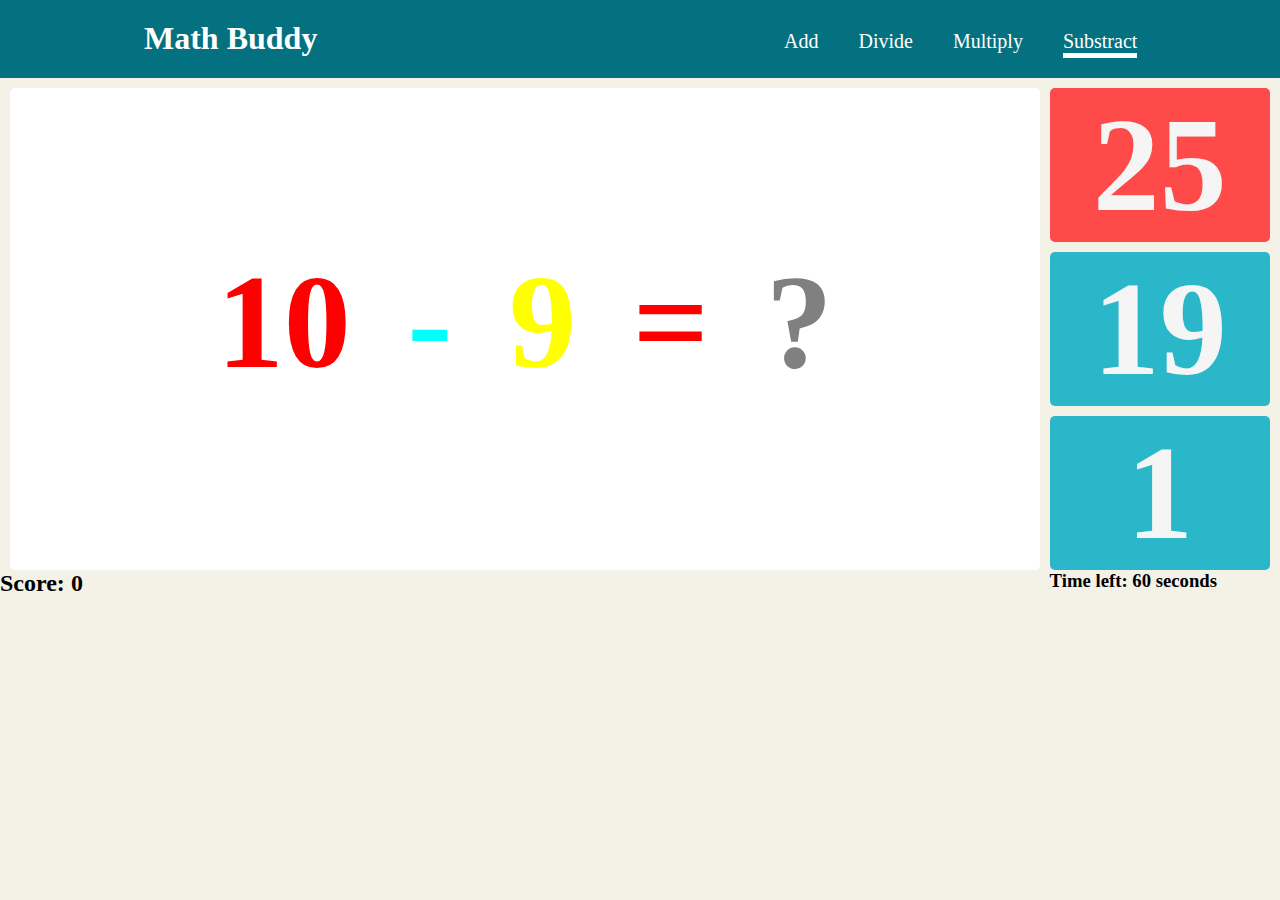
==== subtract.html @ ef3fd9a4 "first" ====
<!DOCTYPE html>
<html lang="en">
<head>
    <meta charset="UTF-8">
    <meta name="viewport" content="width=device-width, initial-scale=1.0">
    <link rel="stylesheet" href="/styles/styles.css">
    <title>Math Buddy</title>
</head>
<body>
    <audio id="wrong" src="/audio/wrong.mp3"></audio>


    <header>
     <div class="container">
     
         <h1>Math Buddy</h1>
     <ul>
         <li><a href=index.html>Add</a></li>
         <li><a href="divide.html">Divide</a></li>
         <li><a href="multiply.html">Multiply</a></li>
         <li class="current"><a href="subract.html">Substract</a></li>
     </ul>
 
     </div>
    </header> 
 
    <div class="wrapper">
     <div class="equation">
         <h1 id="num1" style="color:red">1</h1>
         <h1 style="color:aqua">-</h1>  
         <h1 id="num2" style="color:yellow">1</h1>
         <h1 style="color: red">=</h1>
         <h1 style="color:grey">?</h1>
    </div>
 
    <div class="answer-options">
     <h1 id="option1">1</h1>
     <h1 id="option2">2</h1>
     <h1 id="option3">3</h1>
 
    </div>

    <div id="score-container">
        <h2>Score: <span id="current-score">0</span></h2>
      </div>
   
      <div id="time-container">
       <h3>Time left: <span id="timer">60</span> seconds</h3> 
      </div>
 
 
    </div>
    <script src="app/subtract.js"></script>
</body>
</html>
---- styles/styles.css ----
*{
    margin: 0;
    padding: 0;
    font-family: 'Luckiest Guy', cursive;
}

body{
    background-color: #f4f1e7;
}

.container{
    padding: 20px;
    overflow: hidden;
    background-color: #047180;
}


    .container h1{
        float:left;
        margin-left: 10%;
        color: white;
    }

    .container ul{
        list-style-type: none;
        font-size: 20px;
        margin-left: 60%;
    }

    .container li{
        margin-top: 10px;
        float:left;
        padding: 0 20px 0 20px;
    }

    .container a{
        text-decoration:none;
        color:white;
    }

    .current a::after{
        content: '_';
        background-color: white;
        font-size: 4px;
        display: block;
    }

    .wrapper{
        display: grid;
        grid-template-columns:  82% 18%;
    }

    .equation{
        font-size: 67px;
        background-color: white;
        border-radius: 5px;
        text-align: center;
        padding-top: 15%;
        margin-top: 10px;
        margin-left: 10px;
        margin-right: 10px;
    }

    .equation h1{
        display:inline;
        padding: 20px;
    }

    .answer-options
    {
        font-size: 67px;
        margin-right: 10px;
    }

    .answer-options h1{
        cursor: pointer;
        color: whitesmoke;
        border-radius: 5px;
        margin-top: 10px;
        text-align: center;
        width: 100%;
    }

  

    #option1{
        background-color: #fe4a49;
        transition: 1s;
    }

    #option1:hover {
        color: black;
        background-color: white;
    }


    #option2{
        background-color: #2ab7ca;
        transition: 1s;
    }

    #option2:hover{
        color:#2ab7ca;
        background-color: white;
    }

    #option3{
        background-color: #2ab7ca;
        transition: 1s;
    }

    #option3:hover{
        color:#fed766;
        background-color: white;
    }
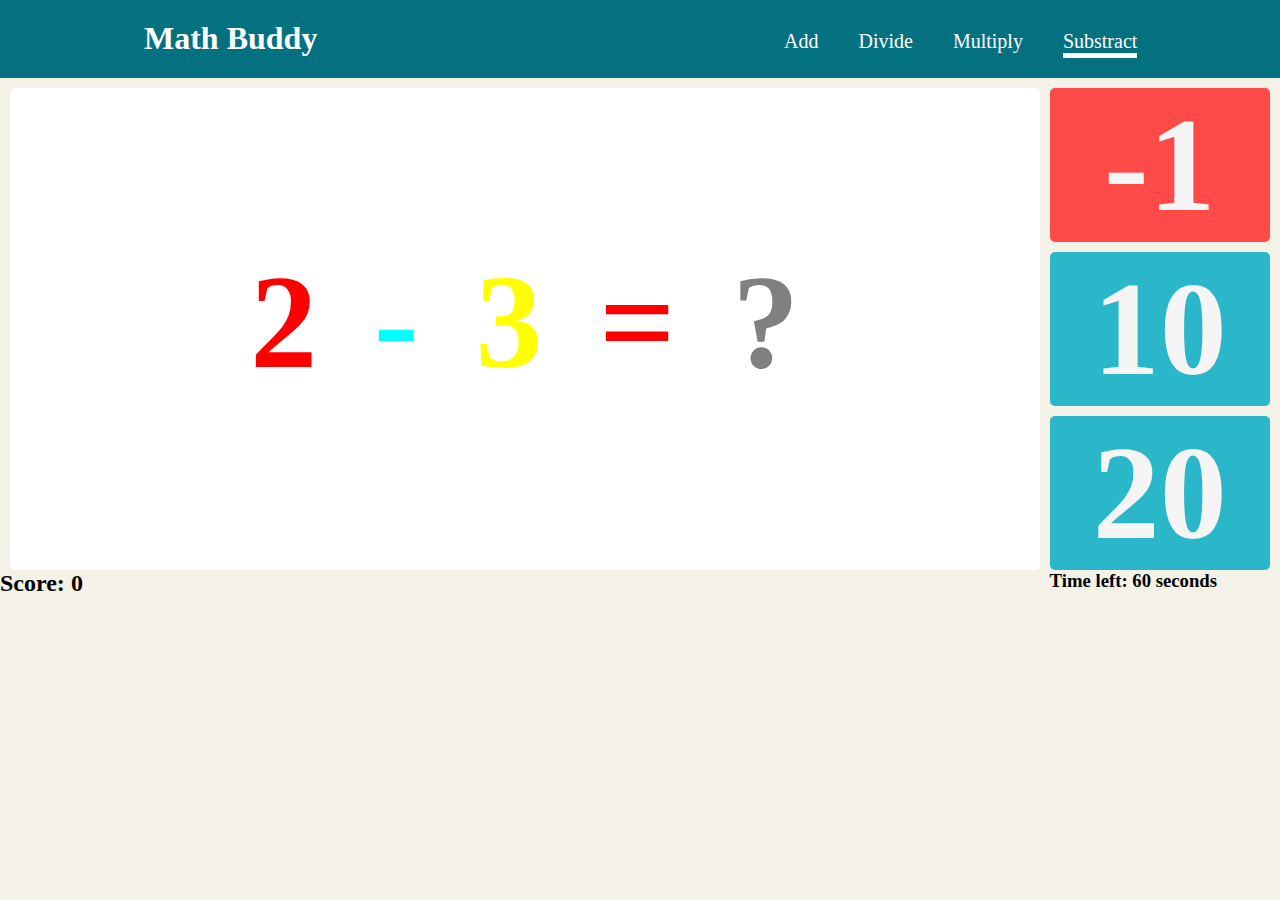
==== commit d2c190e7: "grah" ====
--- a/subtract.html
+++ b/subtract.html
@@ -15,10 +15,10 @@
      
          <h1>Math Buddy</h1>
      <ul>
-         <li><a href=index.html>Add</a></li>
-         <li><a href="divide.html">Divide</a></li>
-         <li><a href="multiply.html">Multiply</a></li>
-         <li class="current"><a href="subract.html">Substract</a></li>
+         <li><a href="./index.html">Add</a></li>
+         <li><a href="./divide.html">Divide</a></li>
+         <li><a href="./multiply.html">Multiply</a></li>
+         <li class="current"><a href="./subract.html">Substract</a></li>
      </ul>
  
      </div>
@@ -50,6 +50,6 @@
  
  
     </div>
-    <script src="app/subtract.js"></script>
+    <script src="./app/subtract.js"></script>
 </body>
 </html>